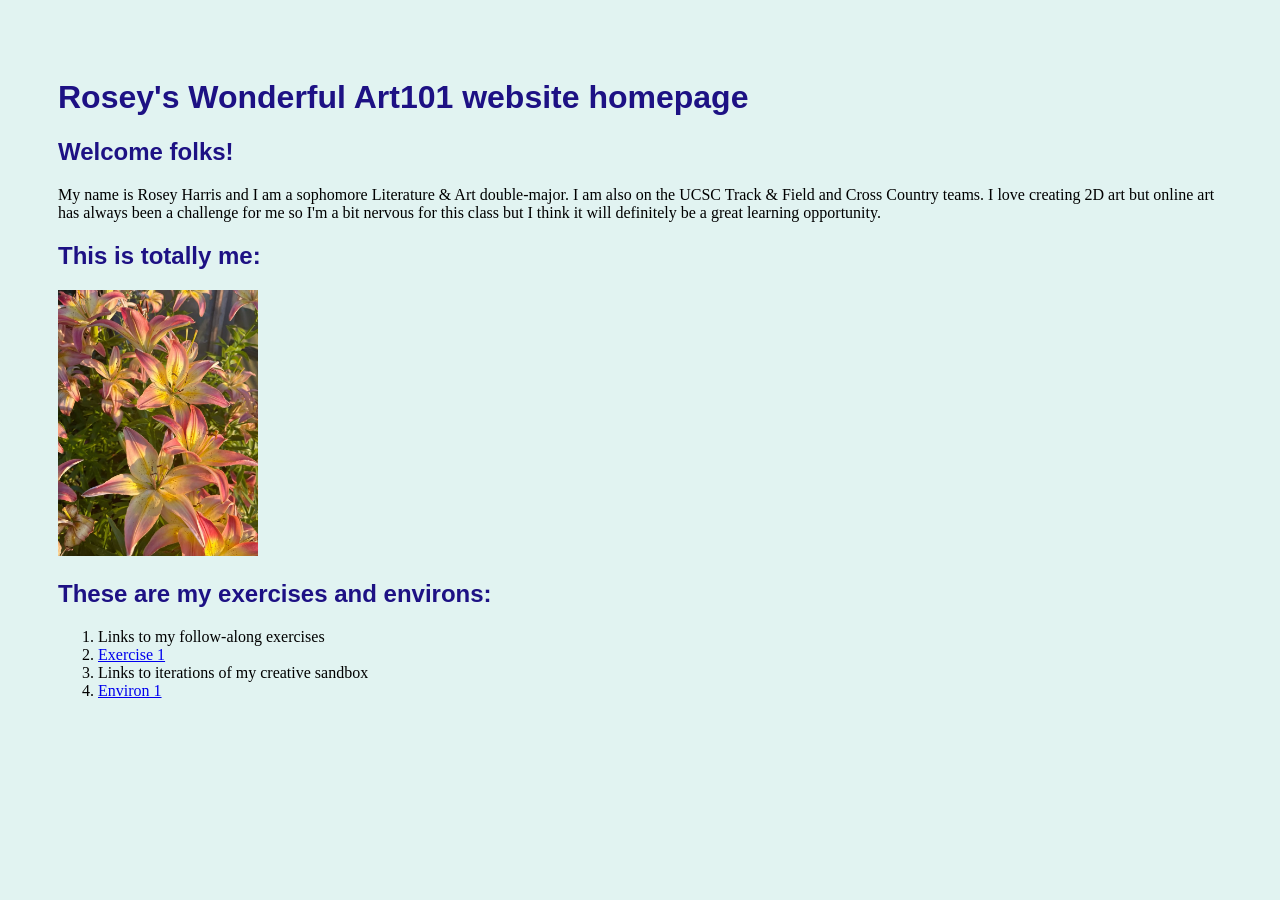
==== index.html @ 6c3aec63 "gh" ====
<!doctype html>
<html lang="en">
<head>
    <meta charset="utf-8">
    <title>Ilia's ART101 Homepage</title>
    <link href="site.css" rel="stylesheet" type="text/css">
</head>
<body>
<h1> Rosey's Wonderful Art101 website homepage </h1>
<h2> Welcome folks! </h2> 
<p>
My name is Rosey Harris and I am a sophomore Literature & Art double-major. I am also on the UCSC Track & Field and Cross Country teams. I love creating 2D art but online art has always been a challenge for me so I'm a bit nervous for this class but I think it will definitely be a great learning opportunity.
</p>

<h2> This is totally me: </h2>

<img src="download.jpg">
    
<h2> These are my exercises and environs: </h2> 

<ol>
    <li>Links to my follow-along exercises</li>
    <li><a href="/exercises/ex01.html">Exercise 1</a></li>
    <li>Links to iterations of my creative sandbox</li>
    <li><a href="/environ/en01.html">Environ 1</a></li>
</ol>

</body>
</html>
---- site.css ----
body {
    background: #e1f3f1;
    padding: 50px;
} 
h1,
h2,
h3 {
    color: #1d1184;
    font-family: sans-serif;
}
img {
    width: 200px;
}
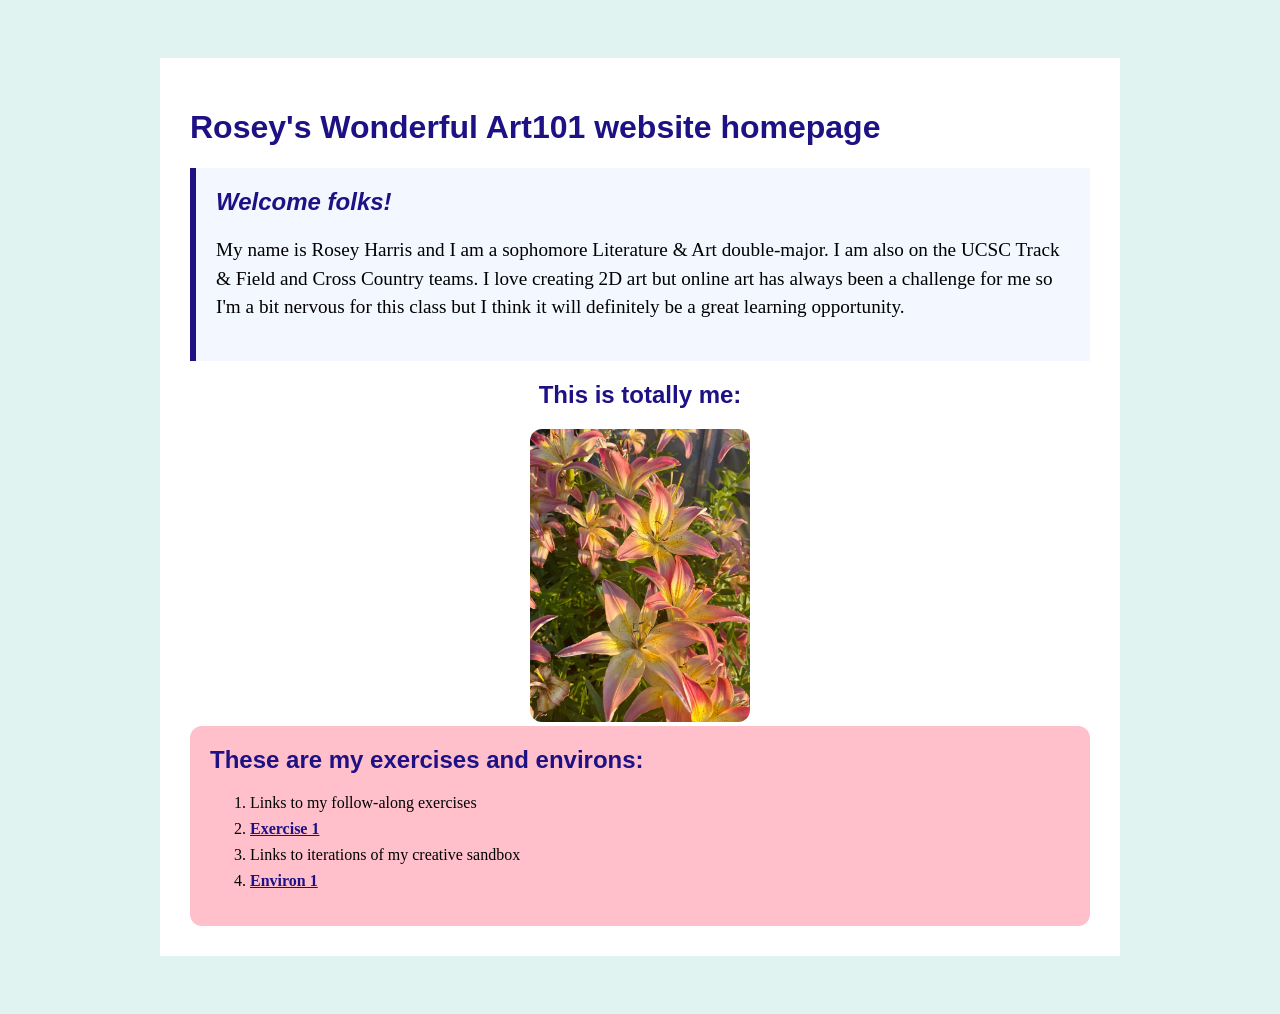
==== commit 849bb1de: "sd" ====
--- a/index.html
+++ b/index.html
@@ -6,16 +6,27 @@
     <link href="site.css" rel="stylesheet" type="text/css">
 </head>
 <body>
+ <div id="page">
+
 <h1> Rosey's Wonderful Art101 website homepage </h1>
+
+<div class="top-section">
+
+<div id="introduction"> 
 <h2> Welcome folks! </h2> 
 <p>
 My name is Rosey Harris and I am a sophomore Literature & Art double-major. I am also on the UCSC Track & Field and Cross Country teams. I love creating 2D art but online art has always been a challenge for me so I'm a bit nervous for this class but I think it will definitely be a great learning opportunity.
 </p>
+</div> 
 
+<div class="profile">
 <h2> This is totally me: </h2>
 
 <img src="download.jpg">
-    
+</div> 
+</div>
+
+<div class="navigation">
 <h2> These are my exercises and environs: </h2> 
 
 <ol>
@@ -24,6 +35,7 @@
     <li>Links to iterations of my creative sandbox</li>
     <li><a href="/environ/en01.html">Environ 1</a></li>
 </ol>
+</div>
 
 </body>
 </html>
--- a/site.css
+++ b/site.css
@@ -10,4 +10,61 @@
 }
 img {
     width: 200px;
+} 
+
+#page {
+    max-width: 900px;
+    margin: 0 auto 0 auto;
+    background: white;
+    padding: 30px;
+}
+
+#introduction {
+    background: #f3f7ff;
+    padding: 20px;
+    border-left: 6px solid #1d1184;
+    flex: 2;
+}
+
+#introduction h2 {
+    font-style: italic;
+    margin-top: 0;
+}
+
+#introduction p {
+    font-size: 120%;
+    line-height: 1.5;
+}
+
+.profile {
+    text-align: center;
+    flex: 1;
+}
+
+.profile img {
+    width: 220px;
+    border-radius: 12px;
+}
+
+.profile p {
+    font-size: 90%;
+}
+
+.navigation {
+    background: pink; 
+    padding: 20px;
+    border-radius: 12px;
+}
+
+.navigation h2 {
+    margin-top: 0;
+}
+
+.navigation li {
+    margin-bottom: 8px;
+}
+
+.navigation a {
+    color: #1d1184;
+    font-weight: bold;
 } 
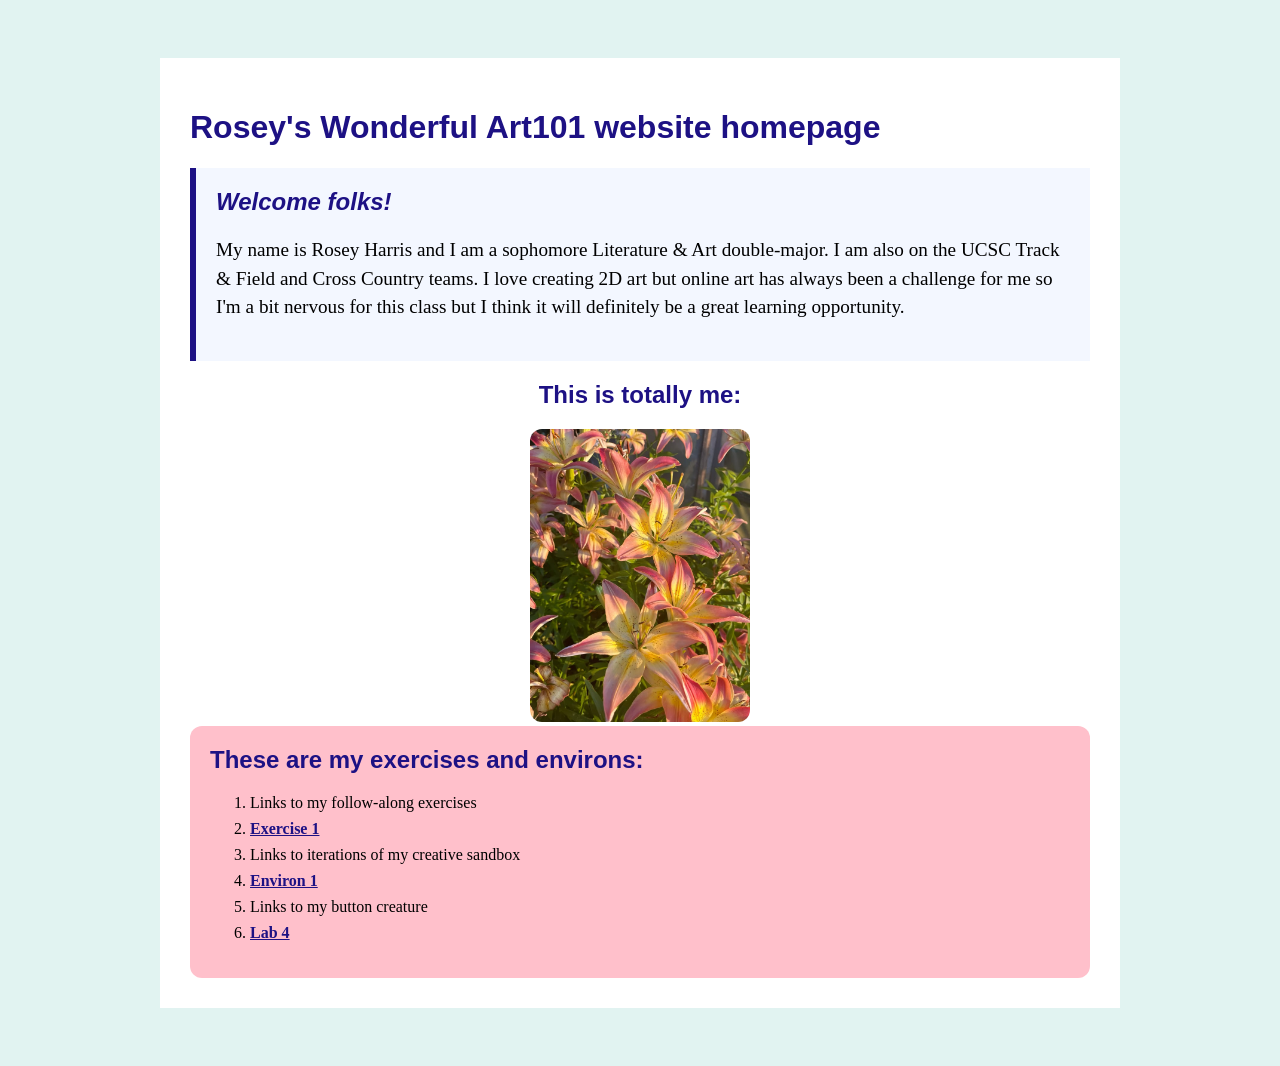
==== commit 89d64581: "sk" ====
--- a/index.html
+++ b/index.html
@@ -34,6 +34,8 @@
     <li><a href="/exercises/ex01.html">Exercise 1</a></li>
     <li>Links to iterations of my creative sandbox</li>
     <li><a href="/environ/en01.html">Environ 1</a></li>
+    <li>Links to my button creature</li>
+     <li><a href="/environ/en01.html">Lab 4</a></li>
 </ol>
 </div>
 
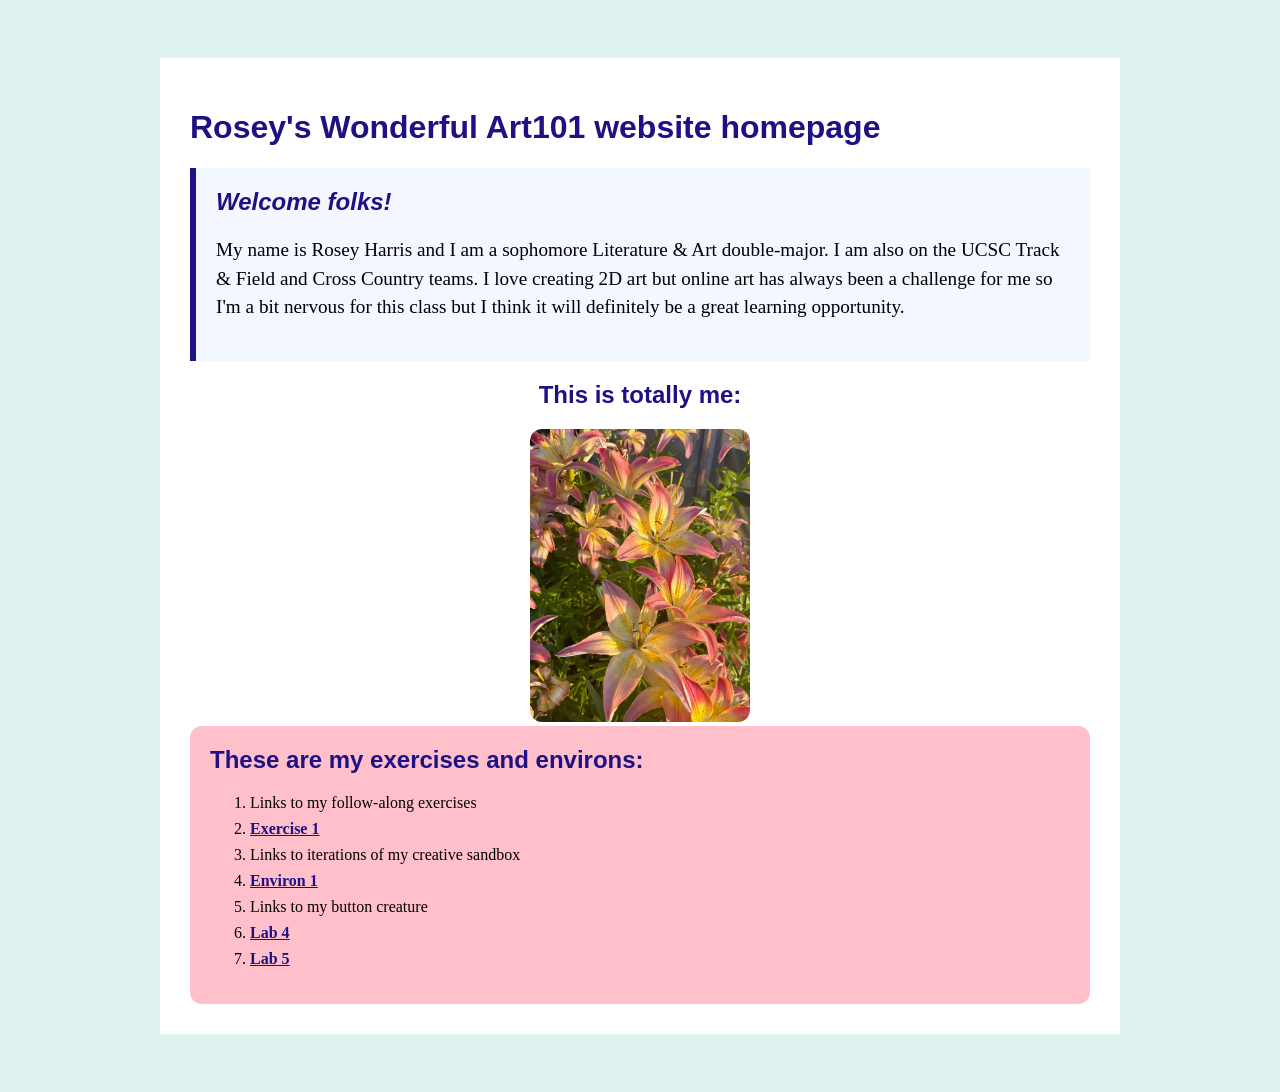
==== commit 63e7d074: "jj" ====
--- a/index.html
+++ b/index.html
@@ -31,11 +31,12 @@
 
 <ol>
     <li>Links to my follow-along exercises</li>
-    <li><a href="/exercises/ex01.html">Exercise 1</a></li>
+    <li><a href="exercises/ex01.html">Exercise 1</a></li>
     <li>Links to iterations of my creative sandbox</li>
-    <li><a href="/environ/en01.html">Environ 1</a></li>
+    <li><a href="environ/en01.html">Environ 1</a></li>
     <li>Links to my button creature</li>
-     <li><a href="/environ/en01.html">Lab 4</a></li>
+     <li><a href="exercises/lab04.html">Lab 4</a></li>
+     <li><a href="exercises/lab05.html">Lab 5</a></li>
 </ol>
 </div>
 
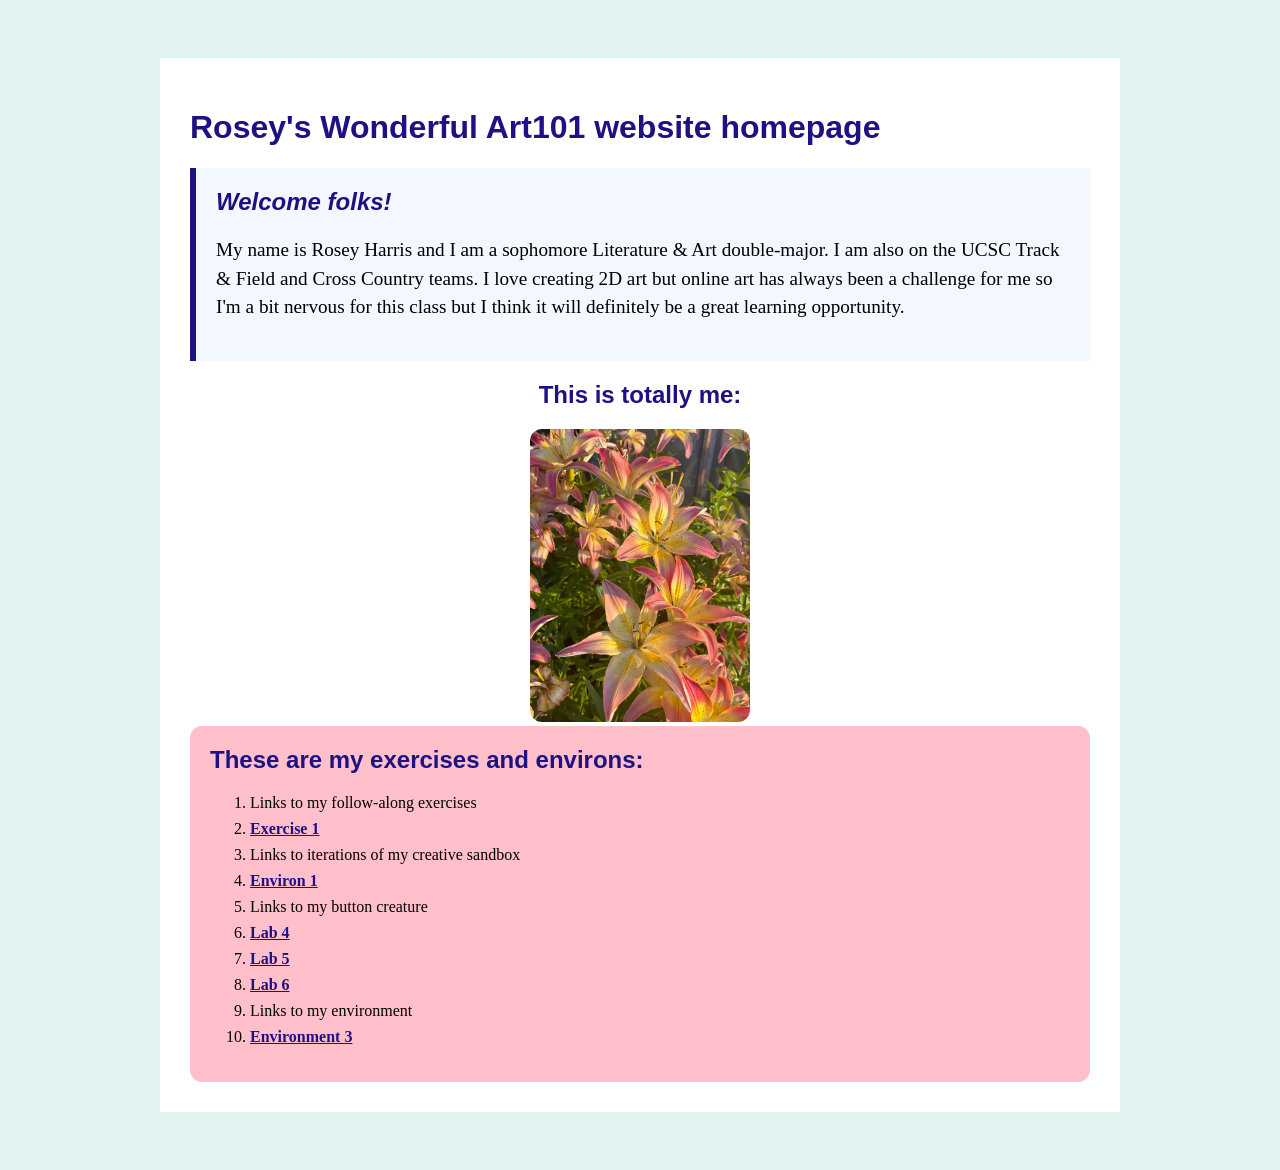
==== commit 52d22605: "gh" ====
--- a/index.html
+++ b/index.html
@@ -37,6 +37,9 @@
     <li>Links to my button creature</li>
      <li><a href="exercises/lab04.html">Lab 4</a></li>
      <li><a href="exercises/lab05.html">Lab 5</a></li>
+     <li><a href="exercises/lab06.html">Lab 6</a></li>
+     <li>Links to my environment</li>
+<li><a href="environ/env03.html">Environment 3</a></li>
 </ol>
 </div>
 
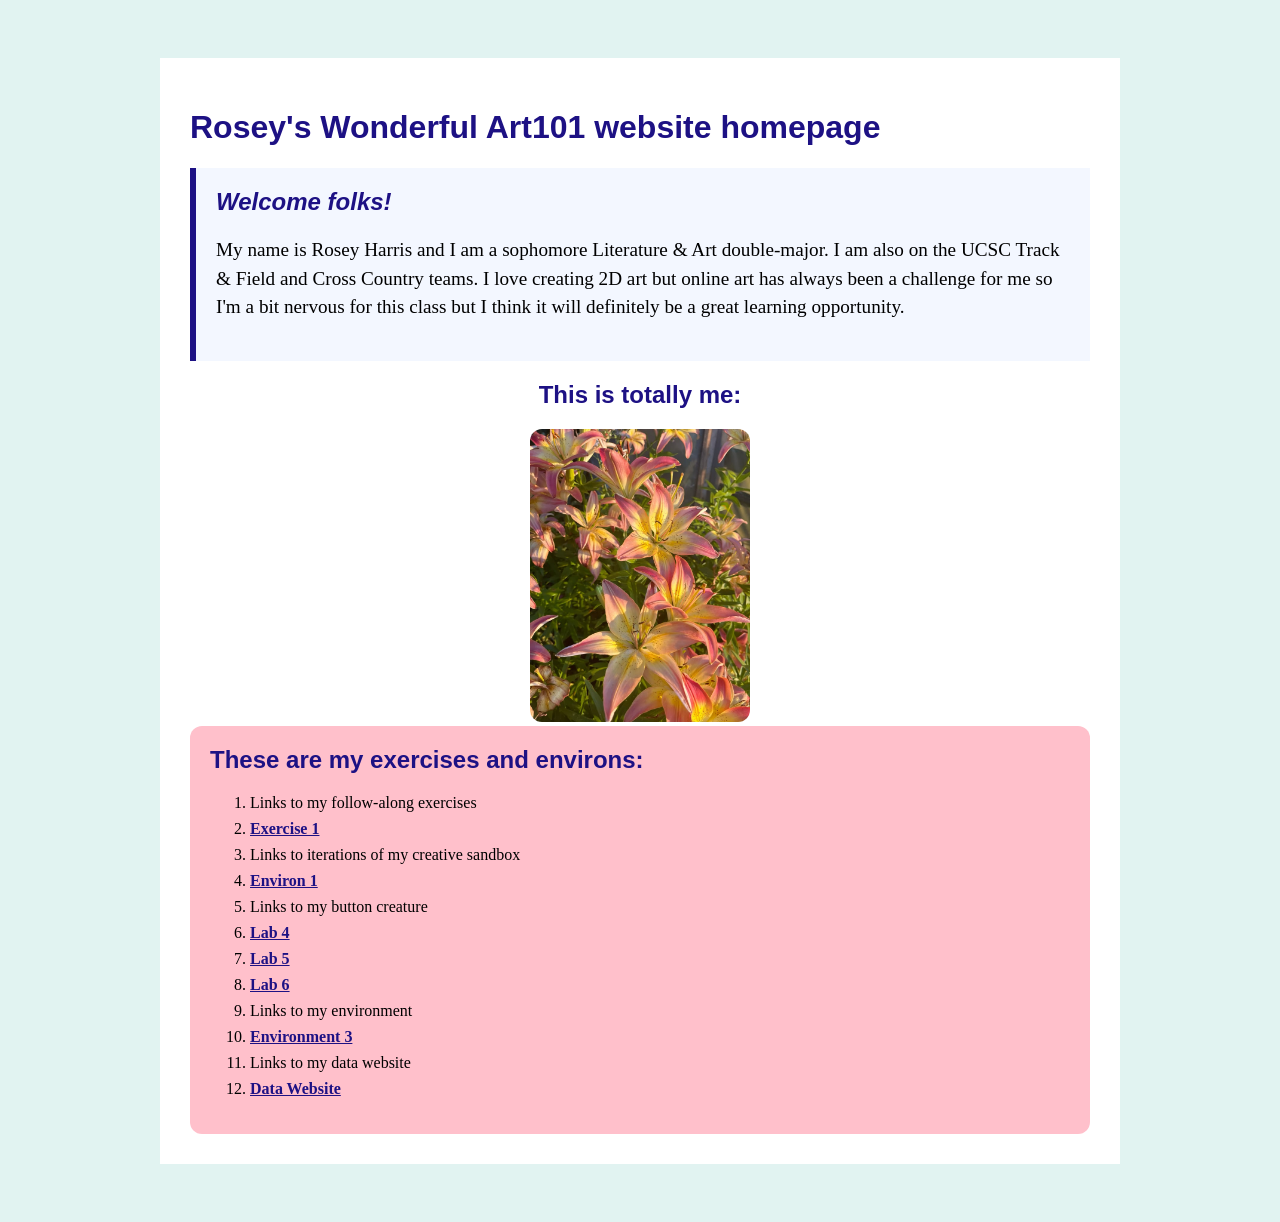
==== commit 0b091817: "shs" ====
--- a/index.html
+++ b/index.html
@@ -40,6 +40,8 @@
      <li><a href="exercises/lab06.html">Lab 6</a></li>
      <li>Links to my environment</li>
 <li><a href="environ/env03.html">Environment 3</a></li>
+<li>Links to my data website</li>
+<li><a href="data/data.html">Data Website</a></li>
 </ol>
 </div>
 
